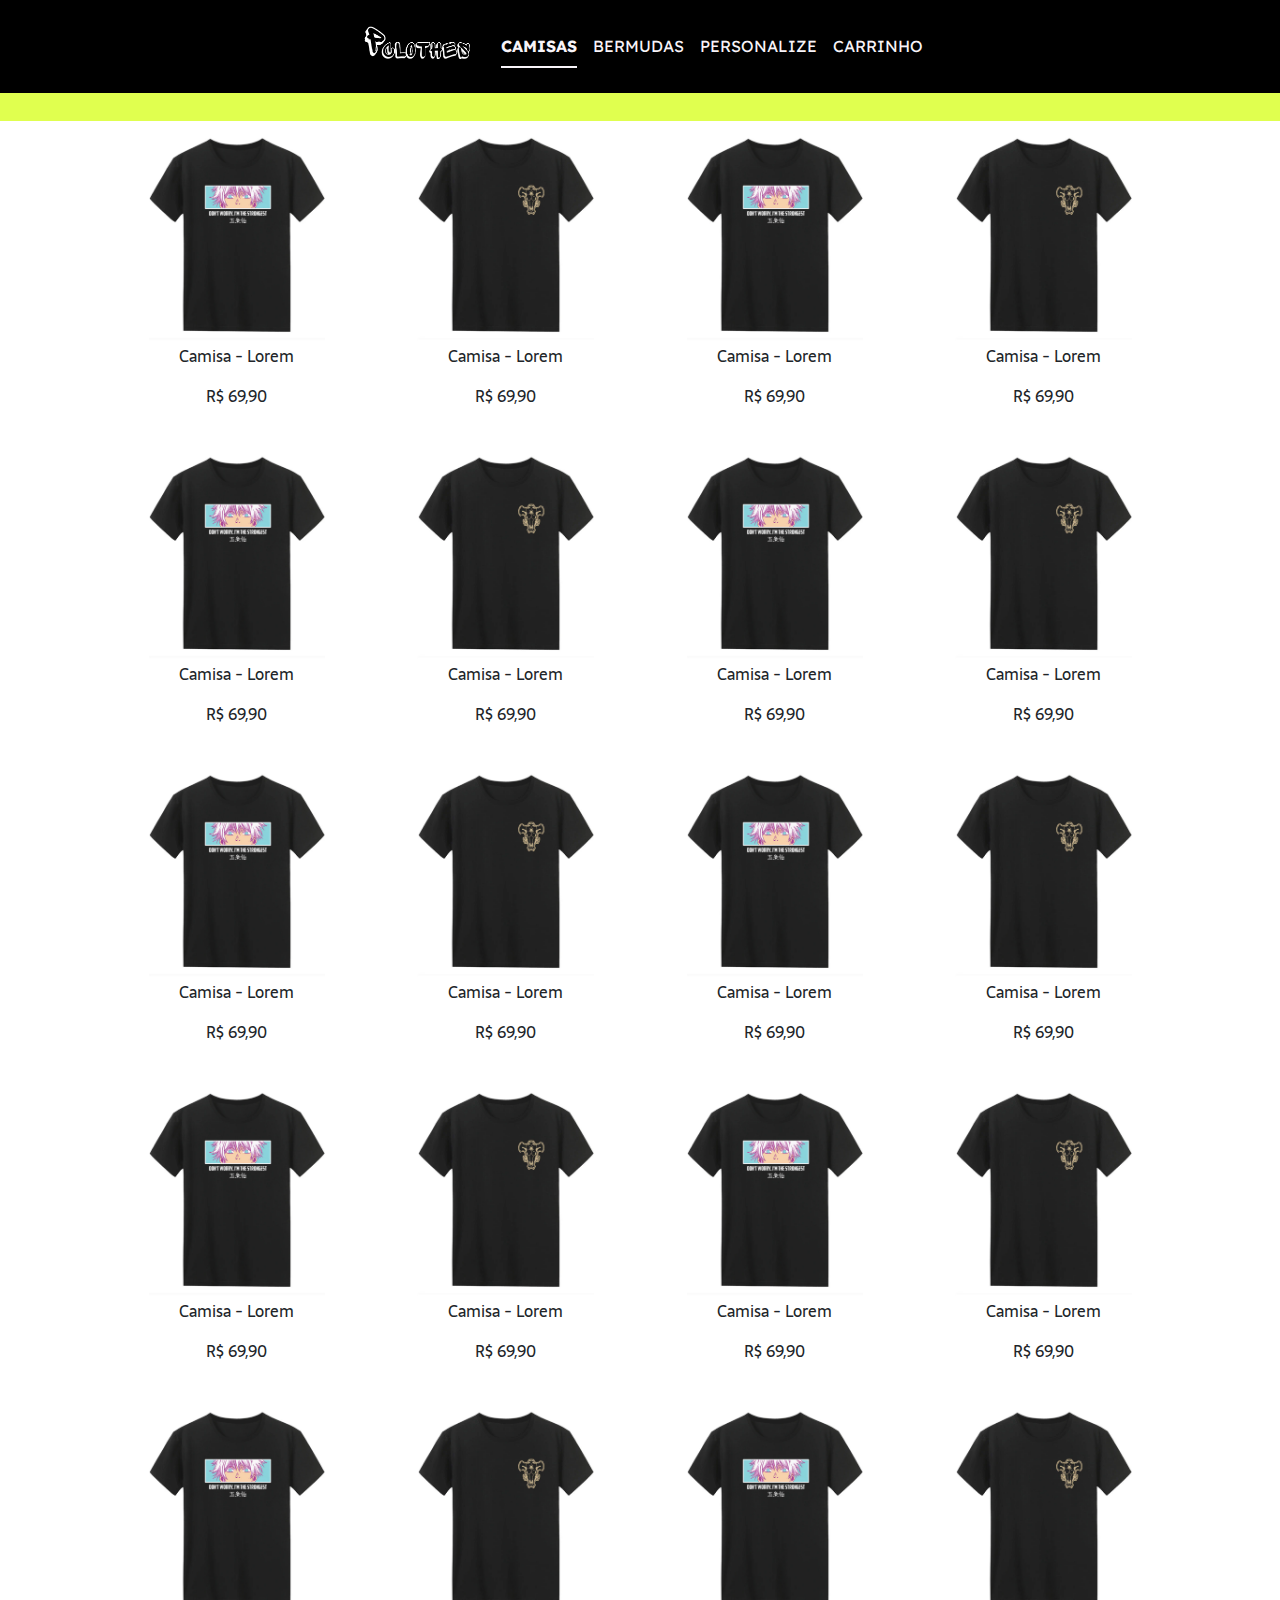
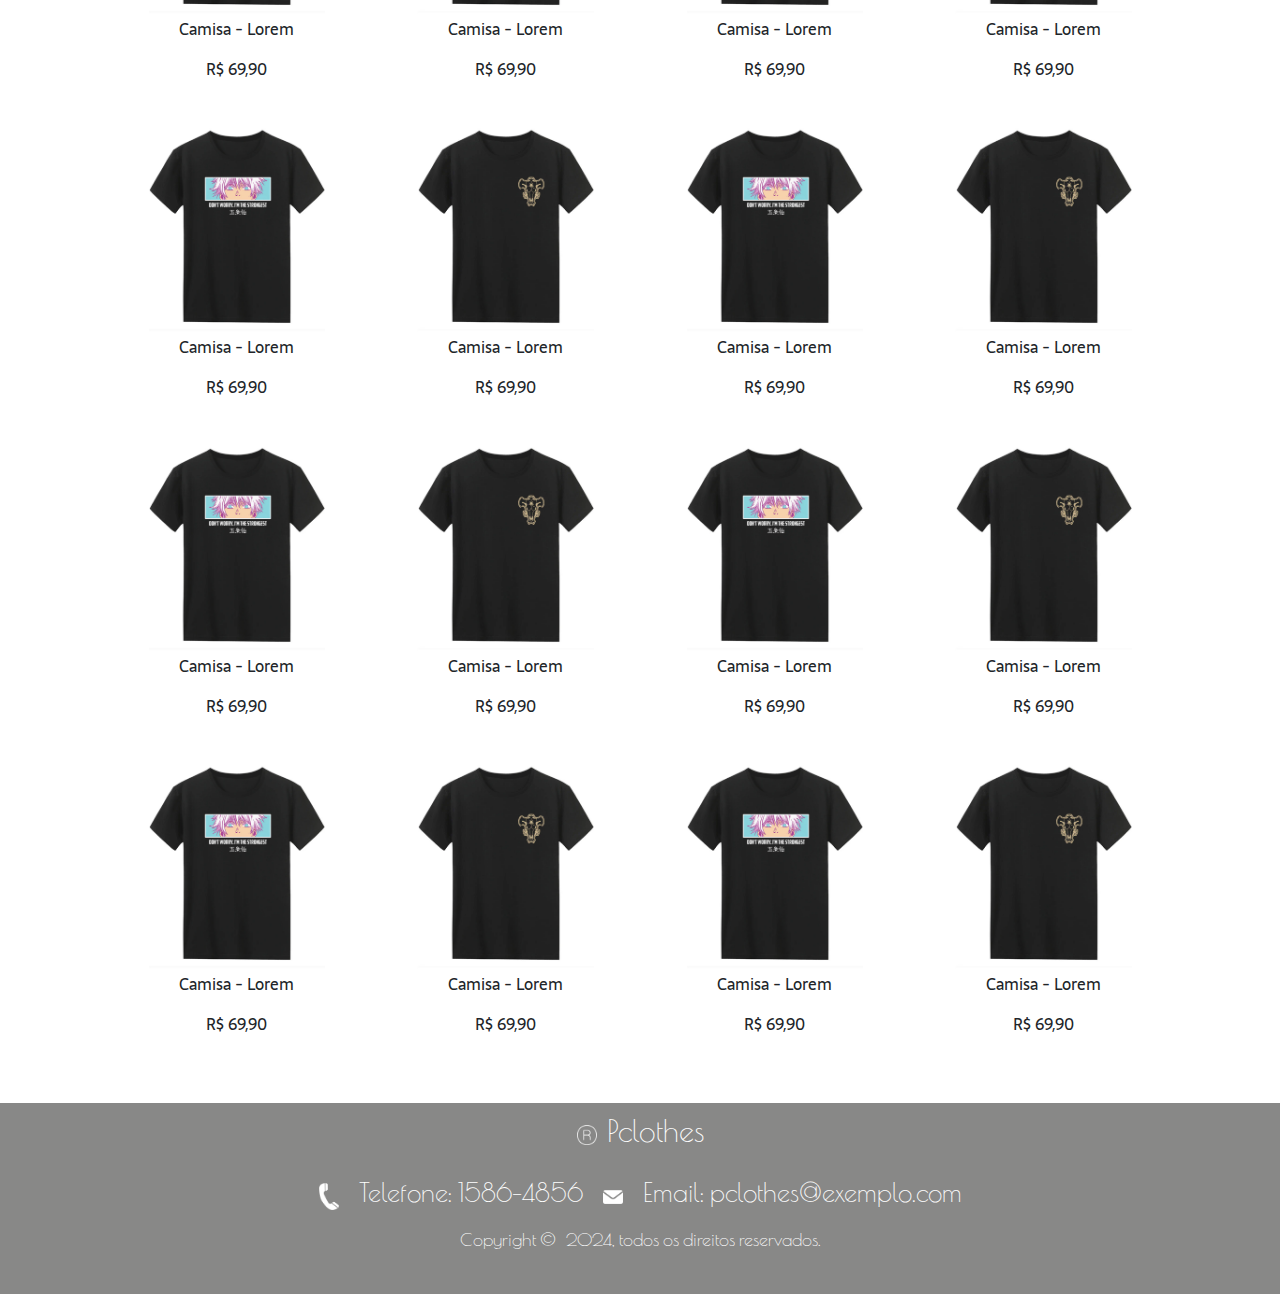
==== camisas.html @ 6195f056 "Página inicial finalizada" ====
<!DOCTYPE html>
<html lang="pt-br">
<head>
    <meta charset="UTF-8">
    <meta name="viewport" content="width=device-width, initial-scale=1.0">
    <title>Camisas</title>
    <link href="https://cdn.jsdelivr.net/npm/bootstrap@5.3.3/dist/css/bootstrap.min.css" rel="stylesheet" integrity="sha384-QWTKZyjpPEjISv5WaRU9OFeRpok6YctnYmDr5pNlyT2bRjXh0JMhjY6hW+ALEwIH" crossorigin="anonymous">
    <link rel="stylesheet" href="camisas.css">
</head>
<body>
    <div class="cabecalho">

        <div class="logocabecalho">
            <a href="index.html"><img src="imgs/logobranca.png" alt="logo pclothes"></a> 
        </div>
        <ul class="nav nav-underline">
            <li class="nav-item">
                <a class="nav-link active" aria-current="page" href="camisas.html">camisas</a>
            </li>
            <li class="nav-item">
                <a class="nav-link" href="bermudas.html">bermudas</a>
            </li>
            <li class="nav-item">
                <a class="nav-link" href="personalize.html">personalize</a>
            </li>
            <li class="nav-item">
                <a class="nav-link" href="carrinho">carrinho</a>
            </li>
        </ul>
    </div>
    
    <div class="texto-animado">
        <p>black friday!    black friday!    black friday!    black friday!    black friday!    black friday!    black friday!    black friday!    black friday!    black friday!    black friday!    black friday!    black friday!    black friday!    black friday!    black friday!    black friday!    black friday!    black friday!    black friday!    black friday!    black friday!    black friday!    black friday!    black friday!    black friday!    black friday!    black friday!    black friday!    black friday!    black friday!    black friday!    black friday!    black friday!    black friday!    black friday!    black friday!    black friday!    black friday!    black friday!    black friday!    black friday!    black friday!    black friday!    black friday!    black friday!    black friday!    black friday!    black friday!    black friday!    black friday!    black friday!    black friday!    black friday!    black friday!    black friday!    black friday!    black friday!    black friday!    black friday!    black friday!    black friday!    black friday!    black friday!    black friday!    black friday!    black friday!    black friday!    black friday!    black friday!    black friday!    black friday!    black friday!    black friday!    black friday!    black friday!    black friday!    black friday!    black friday!    black friday!    black friday!    black friday!    black friday!    black friday!    black friday!    black friday!    black friday!    black friday!    black friday!    black friday!    black friday!    black friday!    black friday!    black friday!    black friday!    black friday!    black friday!    black friday!    black friday!    black friday!    black friday!    black friday!    black friday!    black friday!    black friday!    black friday!    black friday!    black friday!    black friday!    black friday!    black friday!    black friday!    black friday!    black friday!    black friday!    black friday!    black friday!    black friday!    black friday!    black friday!    black friday!    black friday!    black friday!    black friday!    black friday!    black friday!    black friday!    black friday!    black friday!    black friday!    black friday!    black friday!    </p>
    </div>

    <div class="produtos">

        <div class="teste">
            <div class="camisa">
                <a href="saibamais.html"><img src="imgs/blusa1.webp" alt="testeblusa"></a>
            </div>
            <div class="descricao">
                <p>Camisa - Lorem</p>
                <p>R$ 69,90</p>
            </div>
        </div>

        <div class="teste">
            <div class="camisa">
                <img src="imgs/blusa2.webp" alt="testeblusa">
            </div>
            <div class="descricao">
                <p>Camisa - Lorem</p>
                <p>R$ 69,90</p>
            </div>
        </div>

        <div class="teste">
            <div class="camisa">
                <img src="imgs/blusa1.webp" alt="testeblusa">
            </div>
            <div class="descricao">
                <p>Camisa - Lorem</p>
                <p>R$ 69,90</p>
            </div>
        </div>

        <div class="teste">
            <div class="camisa">
                <img src="imgs/blusa2.webp" alt="testeblusa">
            </div>
            <div class="descricao">
                <p>Camisa - Lorem</p>
                <p>R$ 69,90</p>
            </div>
        </div>

        <div class="teste">
            <div class="camisa">
                <img src="imgs/blusa1.webp" alt="testeblusa">
            </div>
            <div class="descricao">
                <p>Camisa - Lorem</p>
                <p>R$ 69,90</p>
            </div>
        </div>

        <div class="teste">
            <div class="camisa">
                <img src="imgs/blusa2.webp" alt="testeblusa">
            </div>
            <div class="descricao">
                <p>Camisa - Lorem</p>
                <p>R$ 69,90</p>
            </div>
        </div>

        <div class="teste">
            <div class="camisa">
                <img src="imgs/blusa1.webp" alt="testeblusa">
            </div>
            <div class="descricao">
                <p>Camisa - Lorem</p>
                <p>R$ 69,90</p>
            </div>
        </div>

        <div class="teste">
            <div class="camisa">
                <img src="imgs/blusa2.webp" alt="testeblusa">
            </div>
            <div class="descricao">
                <p>Camisa - Lorem</p>
                <p>R$ 69,90</p>
            </div>
        </div>

        <div class="teste">
            <div class="camisa">
                <img src="imgs/blusa1.webp" alt="testeblusa">
            </div>
            <div class="descricao">
                <p>Camisa - Lorem</p>
                <p>R$ 69,90</p>
            </div>
        </div>

        <div class="teste">
            <div class="camisa">
                <img src="imgs/blusa2.webp" alt="testeblusa">
            </div>
            <div class="descricao">
                <p>Camisa - Lorem</p>
                <p>R$ 69,90</p>
            </div>
        </div>

        <div class="teste">
            <div class="camisa">
                <img src="imgs/blusa1.webp" alt="testeblusa">
            </div>
            <div class="descricao">
                <p>Camisa - Lorem</p>
                <p>R$ 69,90</p>
            </div>
        </div>

        <div class="teste">
            <div class="camisa">
                <img src="imgs/blusa2.webp" alt="testeblusa">
            </div>
            <div class="descricao">
                <p>Camisa - Lorem</p>
                <p>R$ 69,90</p>
            </div>
        </div>

        <div class="teste">
            <div class="camisa">
                <img src="imgs/blusa1.webp" alt="testeblusa">
            </div>
            <div class="descricao">
                <p>Camisa - Lorem</p>
                <p>R$ 69,90</p>
            </div>
        </div>

        <div class="teste">
            <div class="camisa">
                <img src="imgs/blusa2.webp" alt="testeblusa">
            </div>
            <div class="descricao">
                <p>Camisa - Lorem</p>
                <p>R$ 69,90</p>
            </div>
        </div>

        <div class="teste">
            <div class="camisa">
                <img src="imgs/blusa1.webp" alt="testeblusa">
            </div>
            <div class="descricao">
                <p>Camisa - Lorem</p>
                <p>R$ 69,90</p>
            </div>
        </div>

        <div class="teste">
            <div class="camisa">
                <img src="imgs/blusa2.webp" alt="testeblusa">
            </div>
            <div class="descricao">
                <p>Camisa - Lorem</p>
                <p>R$ 69,90</p>
            </div>
        </div>

        <div class="teste">
            <div class="camisa">
                <img src="imgs/blusa1.webp" alt="testeblusa">
            </div>
            <div class="descricao">
                <p>Camisa - Lorem</p>
                <p>R$ 69,90</p>
            </div>
        </div>

        <div class="teste">
            <div class="camisa">
                <img src="imgs/blusa2.webp" alt="testeblusa">
            </div>
            <div class="descricao">
                <p>Camisa - Lorem</p>
                <p>R$ 69,90</p>
            </div>
        </div>

        <div class="teste">
            <div class="camisa">
                <img src="imgs/blusa1.webp" alt="testeblusa">
            </div>
            <div class="descricao">
                <p>Camisa - Lorem</p>
                <p>R$ 69,90</p>
            </div>
        </div>

        <div class="teste">
            <div class="camisa">
                <img src="imgs/blusa2.webp" alt="testeblusa">
            </div>
            <div class="descricao">
                <p>Camisa - Lorem</p>
                <p>R$ 69,90</p>
            </div>
        </div>

        <div class="teste">
            <div class="camisa">
                <img src="imgs/blusa1.webp" alt="testeblusa">
            </div>
            <div class="descricao">
                <p>Camisa - Lorem</p>
                <p>R$ 69,90</p>
            </div>
        </div>

        <div class="teste">
            <div class="camisa">
                <img src="imgs/blusa2.webp" alt="testeblusa">
            </div>
            <div class="descricao">
                <p>Camisa - Lorem</p>
                <p>R$ 69,90</p>
            </div>
        </div>

        <div class="teste">
            <div class="camisa">
                <img src="imgs/blusa1.webp" alt="testeblusa">
            </div>
            <div class="descricao">
                <p>Camisa - Lorem</p>
                <p>R$ 69,90</p>
            </div>
        </div>

        <div class="teste">
            <div class="camisa">
                <img src="imgs/blusa2.webp" alt="testeblusa">
            </div>
            <div class="descricao">
                <p>Camisa - Lorem</p>
                <p>R$ 69,90</p>
            </div>
        </div>

        <div class="teste">
            <div class="camisa">
                <img src="imgs/blusa1.webp" alt="testeblusa">
            </div>
            <div class="descricao">
                <p>Camisa - Lorem</p>
                <p>R$ 69,90</p>
            </div>
        </div>

        <div class="teste">
            <div class="camisa">
                <img src="imgs/blusa2.webp" alt="testeblusa">
            </div>
            <div class="descricao">
                <p>Camisa - Lorem</p>
                <p>R$ 69,90</p>
            </div>
        </div>

        <div class="teste">
            <div class="camisa">
                <img src="imgs/blusa1.webp" alt="testeblusa">
            </div>
            <div class="descricao">
                <p>Camisa - Lorem</p>
                <p>R$ 69,90</p>
            </div>
        </div>

        <div class="teste">
            <div class="camisa">
                <img src="imgs/blusa2.webp" alt="testeblusa">
            </div>
            <div class="descricao">
                <p>Camisa - Lorem</p>
                <p>R$ 69,90</p>
            </div>
        </div>

        <div class="teste">
            <div class="camisa">
                <img src="imgs/blusa1.webp" alt="testeblusa">
            </div>
            <div class="descricao">
                <p>Camisa - Lorem</p>
                <p>R$ 69,90</p>
            </div>
        </div>

        <div class="teste">
            <div class="camisa">
                <img src="imgs/blusa2.webp" alt="testeblusa">
            </div>
            <div class="descricao">
                <p>Camisa - Lorem</p>
                <p>R$ 69,90</p>
            </div>
        </div>

        <div class="teste">
            <div class="camisa">
                <img src="imgs/blusa1.webp" alt="testeblusa">
            </div>
            <div class="descricao">
                <p>Camisa - Lorem</p>
                <p>R$ 69,90</p>
            </div>
        </div>

        <div class="teste">
            <div class="camisa">
                <img src="imgs/blusa2.webp" alt="testeblusa">
            </div>
            <div class="descricao">
                <p>Camisa - Lorem</p>
                <p>R$ 69,90</p>
            </div>
        </div>

    </div>

    <footer>
        <div class="footer">
            <div class="nome">
                <img src="imgs/registrado.png" alt="icone registrado">
                <h1>Pclothes</h1>
            </div>
            
            <div class="informacoes">
                <img src="imgs/iconetelefone.png" alt="icone telefone">
                <h2>Telefone: 1586-4856</h2>
                <img src="imgs/iconeemail.png" alt="icone email">
                <h2>Email: pclothes@exemplo.com</h2>
            </div>

            <div class="copyright">
                <h3>Copyright  ©</h3>
                <h3>2024, todos os direitos reservados.</h3>
            </div>
            
        </div>
    </footer>
</body>
</html>
---- camisas.css ----
@import url('https://fonts.googleapis.com/css2?family=Lexend:wght@100..900&display=swap');
@import url('https://fonts.googleapis.com/css2?family=Sarala:wght@400;700&display=swap');
@import url('https://fonts.googleapis.com/css2?family=Bebas+Neue&display=swap');
@import url('https://fonts.googleapis.com/css2?family=Poiret+One&display=swap');

/* CABEÇALHO */
.cabecalho {
    display: flex;
    justify-content: center;
    font-family: "Lexend", sans-serif;
    padding: 2%;
    background-color: black;
    position: sticky;
    top: 0;
}
.logocabecalho img {
    width: 120px;
}
.logocabecalho {
    margin-right: 2%;
}
.nav-link {
    color: #F8F4F9;
    text-transform: uppercase;
}
.nav-link:hover {
    color: #c5c5c5;
}
.nav-underline {
    color: #c5c5c5;
}
.nav-underline .nav-link.active {
    color: #F8F4F9;
}
/* FIM CABEÇALHO */

/* TEXTO ANIMADO */
.texto-animado {
    overflow: hidden;
    white-space: nowrap;
    background-color: #E0FF4F;
    height: 28px;
}
.texto-animado p {
    display: inline-block;
    padding-left: 100%;
    animation: loopTexto 120s linear infinite;
    font-size: 20px;
    font-family: "Bebas Neue", sans-serif;
    color: black;
}
@keyframes loopTexto {
    0% {
        transform: translateX(0%);
    }
    100% {
        transform: translateX(-100%);
    }
}
/* FIM TEXTO ANIMADO */

/* CAMISAS */
.produtos {
    display: flex;
    justify-content: center;
    align-items: center;
    width: 84%;
    margin-left: auto;
    margin-right: auto;
    gap: 16px;
    flex-wrap: wrap;
}
.descricao {
    font-family: "Sarala", sans-serif;
}
.camisa img {
    width: 70%;
    transition: all 0.5s ease-in-out;
}
.teste {
    flex-basis: calc(25% - 16px);
    text-align: center;
}
.camisa img:hover {
    opacity: 60%;
    transform: scale(1.0);
    box-shadow: 0 0 10px rgba(0, 0, 0, 0.5);
}
/* FIM CAMISAS */

/* FOOTER */
footer {
    background-color: #888887;
}
.footer {
align-items: center;
margin-top: 4%;
padding: 10px;
text-align: center;
font-family: "Poiret One", sans-serif;
color: white;
}
.footer h1 {
font-size: 30px;
}
.footer h2 {
font-size: 26px;
}
.footer h3 {
font-size: 18px;
}
.nome {
display: flex;
align-items: center;
justify-content: center;
gap: 10px;
}
.nome img {
width: 20px;
}
.informacoes {
margin-top: 20px;
display: flex;
align-items: center;
justify-content: center;
gap: 20px;
}
.informacoes img {
width: 20px;
}
.copyright {
margin-top: 1%;
display: flex;
align-items: center;
justify-content: center;
margin-bottom: 2%;
gap: 10px;
}
/* FIM FOOTER */
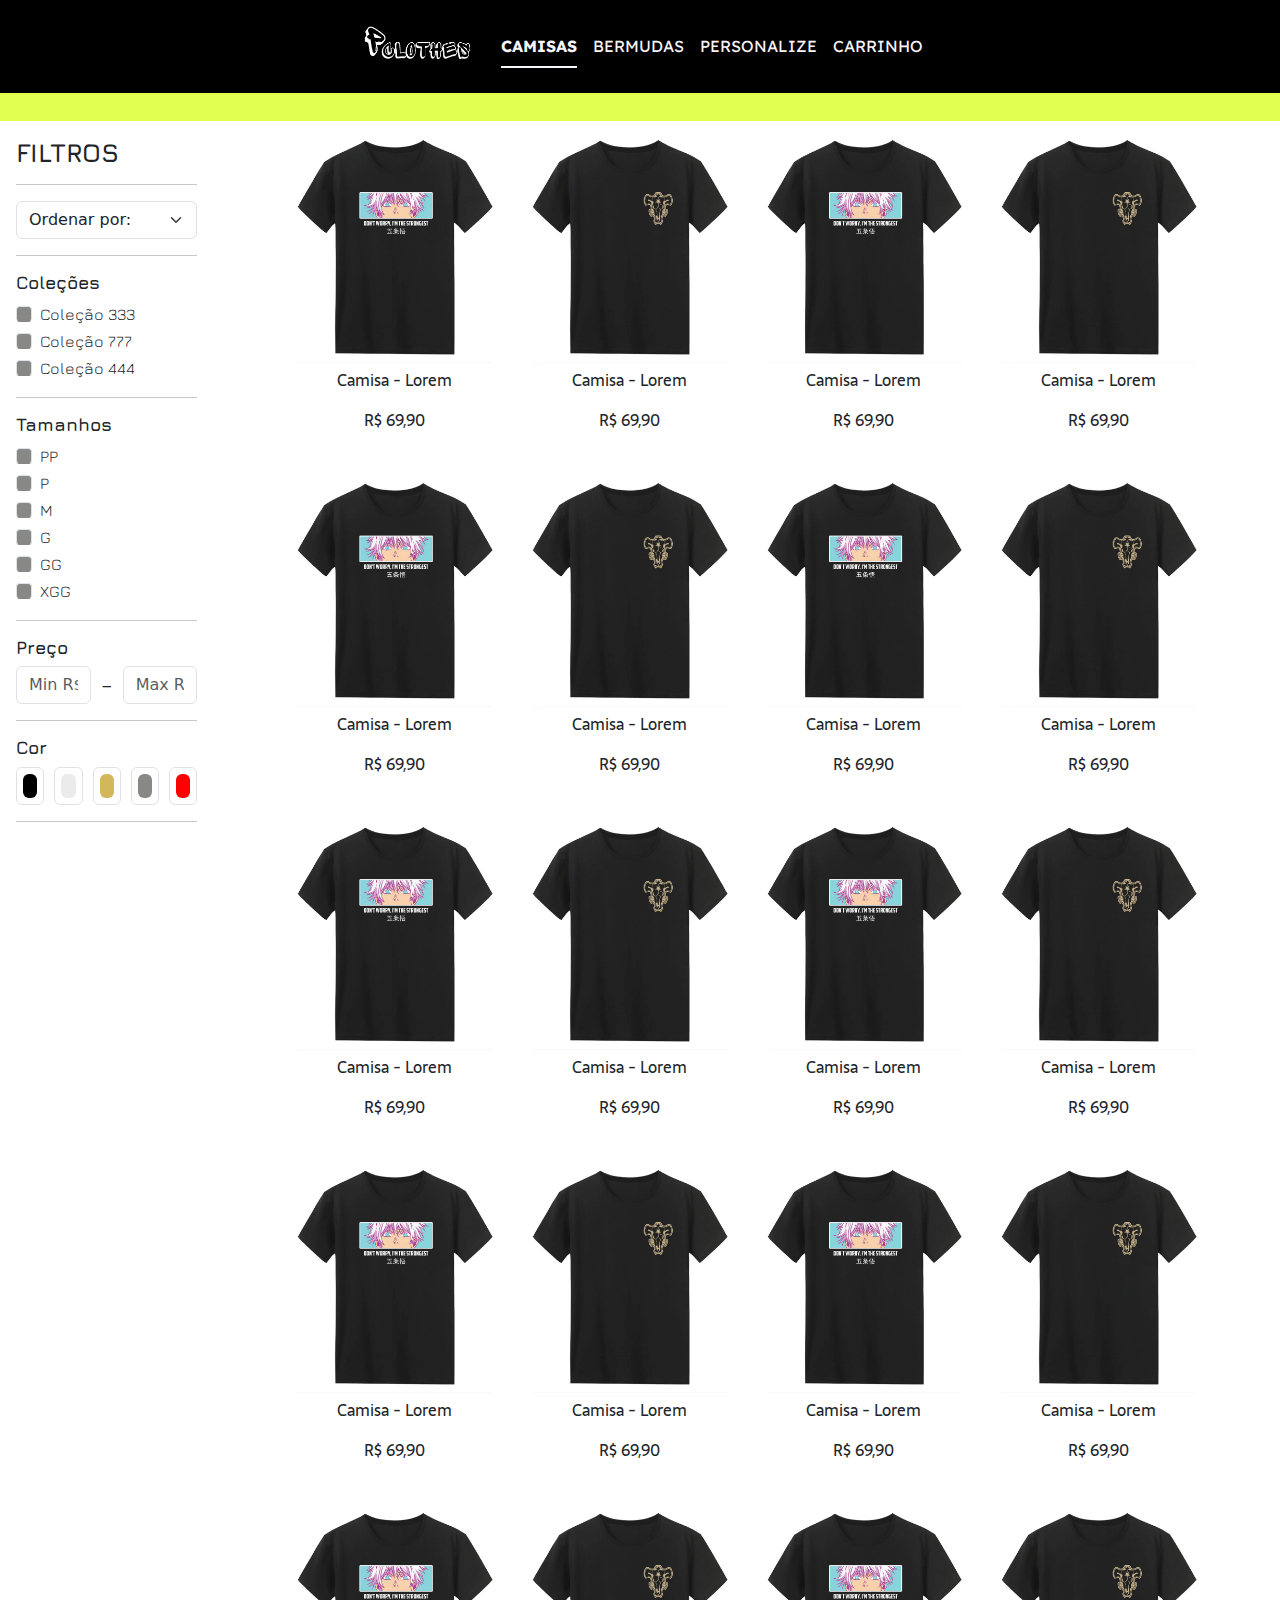
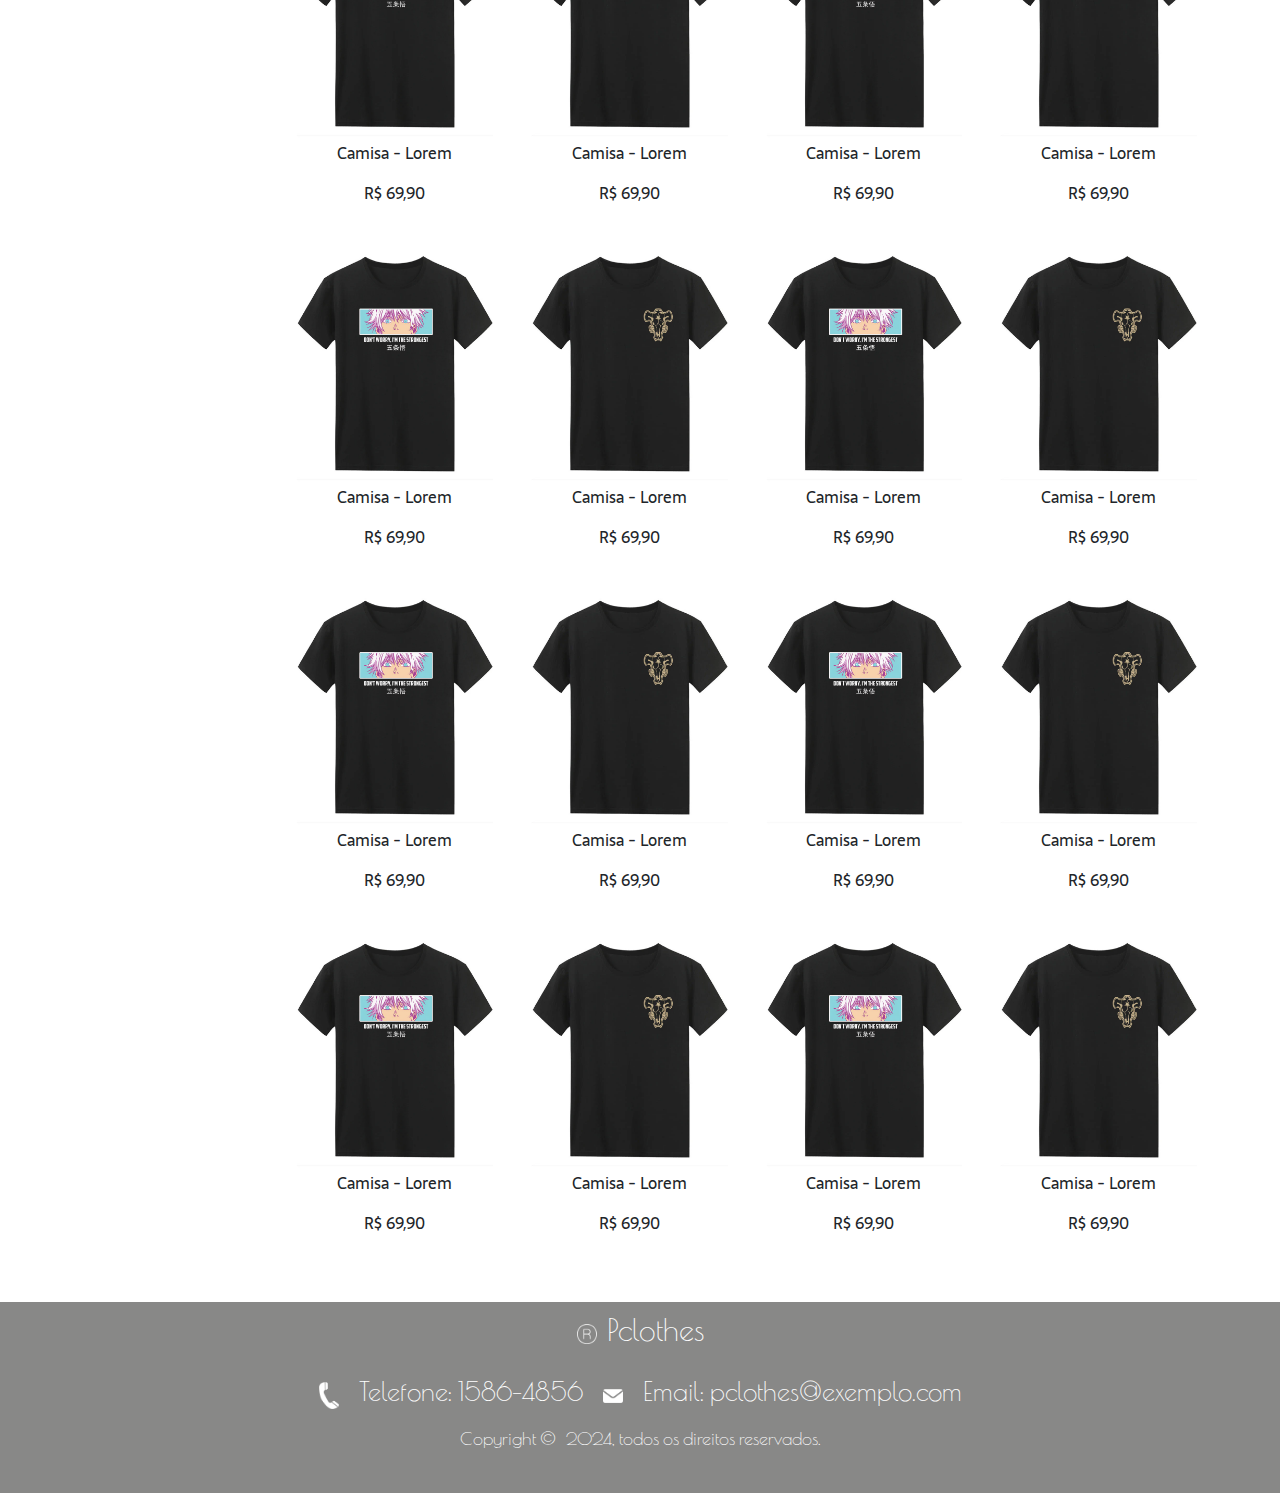
==== commit 420de569: "filtros feitos" ====
--- a/camisas.html
+++ b/camisas.html
@@ -33,7 +33,429 @@
         <p>black friday!    black friday!    black friday!    black friday!    black friday!    black friday!    black friday!    black friday!    black friday!    black friday!    black friday!    black friday!    black friday!    black friday!    black friday!    black friday!    black friday!    black friday!    black friday!    black friday!    black friday!    black friday!    black friday!    black friday!    black friday!    black friday!    black friday!    black friday!    black friday!    black friday!    black friday!    black friday!    black friday!    black friday!    black friday!    black friday!    black friday!    black friday!    black friday!    black friday!    black friday!    black friday!    black friday!    black friday!    black friday!    black friday!    black friday!    black friday!    black friday!    black friday!    black friday!    black friday!    black friday!    black friday!    black friday!    black friday!    black friday!    black friday!    black friday!    black friday!    black friday!    black friday!    black friday!    black friday!    black friday!    black friday!    black friday!    black friday!    black friday!    black friday!    black friday!    black friday!    black friday!    black friday!    black friday!    black friday!    black friday!    black friday!    black friday!    black friday!    black friday!    black friday!    black friday!    black friday!    black friday!    black friday!    black friday!    black friday!    black friday!    black friday!    black friday!    black friday!    black friday!    black friday!    black friday!    black friday!    black friday!    black friday!    black friday!    black friday!    black friday!    black friday!    black friday!    black friday!    black friday!    black friday!    black friday!    black friday!    black friday!    black friday!    black friday!    black friday!    black friday!    black friday!    black friday!    black friday!    black friday!    black friday!    black friday!    black friday!    black friday!    black friday!    black friday!    black friday!    black friday!    black friday!    black friday!    black friday!    black friday!    black friday!    black friday!    black friday!    </p>
     </div>
 
-    <div class="produtos">
+
+    <div class="container-fluid">
+        <div class="row">
+
+            <div class="col-2">
+                <h1>Filtros</h1>
+                <hr>
+                <select class="form-select" aria-label="Default select example">
+                    <option selected>Ordenar por:</option>
+                    <option value="1">Menor Preço</option>
+                    <option value="2">Maior Preço</option>
+                    <option value="3">A - Z</option>
+                    <option value="4">Z - A</option>
+                </select>
+                <hr>
+                <h2>Coleções</h2>
+                <div class="form-check">
+                    <input class="form-check-input" type="checkbox" value="" id="flexCheckDefault">
+                    <label class="form-check-label" for="flexCheckDefault">
+                        Coleção 333
+                    </label>
+                </div>
+                <div class="form-check">
+                    <input class="form-check-input" type="checkbox" value="" id="flexCheckDefault">
+                    <label class="form-check-label" for="flexCheckDefault">
+                        Coleção 777
+                    </label>
+                </div>
+                <div class="form-check">
+                    <input class="form-check-input" type="checkbox" value="" id="flexCheckDefault">
+                    <label class="form-check-label" for="flexCheckDefault">
+                        Coleção 444
+                    </label>
+                </div>
+                <hr>
+                <h2>Tamanhos</h2>
+                <div class="form-check">
+                    <input class="form-check-input" type="checkbox" value="" id="flexCheckDefault">
+                    <label class="form-check-label" for="flexCheckDefault">
+                        PP
+                    </label>
+                </div><div class="form-check">
+                    <input class="form-check-input" type="checkbox" value="" id="flexCheckDefault">
+                    <label class="form-check-label" for="flexCheckDefault">
+                        P
+                    </label>
+                </div><div class="form-check">
+                    <input class="form-check-input" type="checkbox" value="" id="flexCheckDefault">
+                    <label class="form-check-label" for="flexCheckDefault">
+                        M
+                    </label>
+                </div><div class="form-check">
+                    <input class="form-check-input" type="checkbox" value="" id="flexCheckDefault">
+                    <label class="form-check-label" for="flexCheckDefault">
+                        G
+                    </label>
+                </div><div class="form-check">
+                    <input class="form-check-input" type="checkbox" value="" id="flexCheckDefault">
+                    <label class="form-check-label" for="flexCheckDefault">
+                        GG
+                    </label>
+                </div><div class="form-check">
+                    <input class="form-check-input" type="checkbox" value="" id="flexCheckDefault">
+                    <label class="form-check-label" for="flexCheckDefault">
+                        XGG
+                    </label>
+                </div>
+                <hr>
+                <h2>Preço</h2>
+                <div class="row">
+                    <div class="col">
+                        <input type="text" class="form-control" placeholder="Min R$" aria-label="Min - R$">
+                    </div>
+                    _
+                    <div class="col">
+                        <input type="text" class="form-control" placeholder="Max R$" aria-label="Max - R$">
+                    </div>
+                </div>
+                <hr>
+                <h2>Cor</h2>
+                <div class="cores">
+                    <input type="color" class="form-control form-control-color" id="exampleColorInput" value="#000" title="Preto">
+
+                    <input type="color" class="form-control form-control-color" id="exampleColorInput" value="#ebebeb" title="Branco">
+
+                    <input type="color" class="form-control form-control-color" id="exampleColorInput" value="#d3b75b" title="Bege">
+
+                    <input type="color" class="form-control form-control-color" id="exampleColorInput" value="#888887" title="Cinza">
+
+                    <input type="color" class="form-control form-control-color" id="exampleColorInput" value="#ff0000" title="Vermelho">
+                </div>
+                <hr>
+            </div>
+
+            <div class="col-10">
+                <div class="produtos">
+
+                    <div class="teste">
+                        <div class="camisa">
+                            <a href="saibamais.html"><img src="imgs/blusa1.webp" alt="testeblusa"></a>
+                        </div>
+                        <div class="descricao">
+                            <p>Camisa - Lorem</p>
+                            <p>R$ 69,90</p>
+                        </div>
+                    </div>
+            
+                    <div class="teste">
+                        <div class="camisa">
+                            <img src="imgs/blusa2.webp" alt="testeblusa">
+                        </div>
+                        <div class="descricao">
+                            <p>Camisa - Lorem</p>
+                            <p>R$ 69,90</p>
+                        </div>
+                    </div>
+            
+                    <div class="teste">
+                        <div class="camisa">
+                            <img src="imgs/blusa1.webp" alt="testeblusa">
+                        </div>
+                        <div class="descricao">
+                            <p>Camisa - Lorem</p>
+                            <p>R$ 69,90</p>
+                        </div>
+                    </div>
+            
+                    <div class="teste">
+                        <div class="camisa">
+                            <img src="imgs/blusa2.webp" alt="testeblusa">
+                        </div>
+                        <div class="descricao">
+                            <p>Camisa - Lorem</p>
+                            <p>R$ 69,90</p>
+                        </div>
+                    </div>
+            
+                    <div class="teste">
+                        <div class="camisa">
+                            <img src="imgs/blusa1.webp" alt="testeblusa">
+                        </div>
+                        <div class="descricao">
+                            <p>Camisa - Lorem</p>
+                            <p>R$ 69,90</p>
+                        </div>
+                    </div>
+            
+                    <div class="teste">
+                        <div class="camisa">
+                            <img src="imgs/blusa2.webp" alt="testeblusa">
+                        </div>
+                        <div class="descricao">
+                            <p>Camisa - Lorem</p>
+                            <p>R$ 69,90</p>
+                        </div>
+                    </div>
+            
+                    <div class="teste">
+                        <div class="camisa">
+                            <img src="imgs/blusa1.webp" alt="testeblusa">
+                        </div>
+                        <div class="descricao">
+                            <p>Camisa - Lorem</p>
+                            <p>R$ 69,90</p>
+                        </div>
+                    </div>
+            
+                    <div class="teste">
+                        <div class="camisa">
+                            <img src="imgs/blusa2.webp" alt="testeblusa">
+                        </div>
+                        <div class="descricao">
+                            <p>Camisa - Lorem</p>
+                            <p>R$ 69,90</p>
+                        </div>
+                    </div>
+            
+                    <div class="teste">
+                        <div class="camisa">
+                            <img src="imgs/blusa1.webp" alt="testeblusa">
+                        </div>
+                        <div class="descricao">
+                            <p>Camisa - Lorem</p>
+                            <p>R$ 69,90</p>
+                        </div>
+                    </div>
+            
+                    <div class="teste">
+                        <div class="camisa">
+                            <img src="imgs/blusa2.webp" alt="testeblusa">
+                        </div>
+                        <div class="descricao">
+                            <p>Camisa - Lorem</p>
+                            <p>R$ 69,90</p>
+                        </div>
+                    </div>
+            
+                    <div class="teste">
+                        <div class="camisa">
+                            <img src="imgs/blusa1.webp" alt="testeblusa">
+                        </div>
+                        <div class="descricao">
+                            <p>Camisa - Lorem</p>
+                            <p>R$ 69,90</p>
+                        </div>
+                    </div>
+            
+                    <div class="teste">
+                        <div class="camisa">
+                            <img src="imgs/blusa2.webp" alt="testeblusa">
+                        </div>
+                        <div class="descricao">
+                            <p>Camisa - Lorem</p>
+                            <p>R$ 69,90</p>
+                        </div>
+                    </div>
+            
+                    <div class="teste">
+                        <div class="camisa">
+                            <img src="imgs/blusa1.webp" alt="testeblusa">
+                        </div>
+                        <div class="descricao">
+                            <p>Camisa - Lorem</p>
+                            <p>R$ 69,90</p>
+                        </div>
+                    </div>
+            
+                    <div class="teste">
+                        <div class="camisa">
+                            <img src="imgs/blusa2.webp" alt="testeblusa">
+                        </div>
+                        <div class="descricao">
+                            <p>Camisa - Lorem</p>
+                            <p>R$ 69,90</p>
+                        </div>
+                    </div>
+            
+                    <div class="teste">
+                        <div class="camisa">
+                            <img src="imgs/blusa1.webp" alt="testeblusa">
+                        </div>
+                        <div class="descricao">
+                            <p>Camisa - Lorem</p>
+                            <p>R$ 69,90</p>
+                        </div>
+                    </div>
+            
+                    <div class="teste">
+                        <div class="camisa">
+                            <img src="imgs/blusa2.webp" alt="testeblusa">
+                        </div>
+                        <div class="descricao">
+                            <p>Camisa - Lorem</p>
+                            <p>R$ 69,90</p>
+                        </div>
+                    </div>
+            
+                    <div class="teste">
+                        <div class="camisa">
+                            <img src="imgs/blusa1.webp" alt="testeblusa">
+                        </div>
+                        <div class="descricao">
+                            <p>Camisa - Lorem</p>
+                            <p>R$ 69,90</p>
+                        </div>
+                    </div>
+            
+                    <div class="teste">
+                        <div class="camisa">
+                            <img src="imgs/blusa2.webp" alt="testeblusa">
+                        </div>
+                        <div class="descricao">
+                            <p>Camisa - Lorem</p>
+                            <p>R$ 69,90</p>
+                        </div>
+                    </div>
+            
+                    <div class="teste">
+                        <div class="camisa">
+                            <img src="imgs/blusa1.webp" alt="testeblusa">
+                        </div>
+                        <div class="descricao">
+                            <p>Camisa - Lorem</p>
+                            <p>R$ 69,90</p>
+                        </div>
+                    </div>
+            
+                    <div class="teste">
+                        <div class="camisa">
+                            <img src="imgs/blusa2.webp" alt="testeblusa">
+                        </div>
+                        <div class="descricao">
+                            <p>Camisa - Lorem</p>
+                            <p>R$ 69,90</p>
+                        </div>
+                    </div>
+            
+                    <div class="teste">
+                        <div class="camisa">
+                            <img src="imgs/blusa1.webp" alt="testeblusa">
+                        </div>
+                        <div class="descricao">
+                            <p>Camisa - Lorem</p>
+                            <p>R$ 69,90</p>
+                        </div>
+                    </div>
+            
+                    <div class="teste">
+                        <div class="camisa">
+                            <img src="imgs/blusa2.webp" alt="testeblusa">
+                        </div>
+                        <div class="descricao">
+                            <p>Camisa - Lorem</p>
+                            <p>R$ 69,90</p>
+                        </div>
+                    </div>
+            
+                    <div class="teste">
+                        <div class="camisa">
+                            <img src="imgs/blusa1.webp" alt="testeblusa">
+                        </div>
+                        <div class="descricao">
+                            <p>Camisa - Lorem</p>
+                            <p>R$ 69,90</p>
+                        </div>
+                    </div>
+            
+                    <div class="teste">
+                        <div class="camisa">
+                            <img src="imgs/blusa2.webp" alt="testeblusa">
+                        </div>
+                        <div class="descricao">
+                            <p>Camisa - Lorem</p>
+                            <p>R$ 69,90</p>
+                        </div>
+                    </div>
+            
+                    <div class="teste">
+                        <div class="camisa">
+                            <img src="imgs/blusa1.webp" alt="testeblusa">
+                        </div>
+                        <div class="descricao">
+                            <p>Camisa - Lorem</p>
+                            <p>R$ 69,90</p>
+                        </div>
+                    </div>
+            
+                    <div class="teste">
+                        <div class="camisa">
+                            <img src="imgs/blusa2.webp" alt="testeblusa">
+                        </div>
+                        <div class="descricao">
+                            <p>Camisa - Lorem</p>
+                            <p>R$ 69,90</p>
+                        </div>
+                    </div>
+            
+                    <div class="teste">
+                        <div class="camisa">
+                            <img src="imgs/blusa1.webp" alt="testeblusa">
+                        </div>
+                        <div class="descricao">
+                            <p>Camisa - Lorem</p>
+                            <p>R$ 69,90</p>
+                        </div>
+                    </div>
+            
+                    <div class="teste">
+                        <div class="camisa">
+                            <img src="imgs/blusa2.webp" alt="testeblusa">
+                        </div>
+                        <div class="descricao">
+                            <p>Camisa - Lorem</p>
+                            <p>R$ 69,90</p>
+                        </div>
+                    </div>
+            
+                    <div class="teste">
+                        <div class="camisa">
+                            <img src="imgs/blusa1.webp" alt="testeblusa">
+                        </div>
+                        <div class="descricao">
+                            <p>Camisa - Lorem</p>
+                            <p>R$ 69,90</p>
+                        </div>
+                    </div>
+            
+                    <div class="teste">
+                        <div class="camisa">
+                            <img src="imgs/blusa2.webp" alt="testeblusa">
+                        </div>
+                        <div class="descricao">
+                            <p>Camisa - Lorem</p>
+                            <p>R$ 69,90</p>
+                        </div>
+                    </div>
+            
+                    <div class="teste">
+                        <div class="camisa">
+                            <img src="imgs/blusa1.webp" alt="testeblusa">
+                        </div>
+                        <div class="descricao">
+                            <p>Camisa - Lorem</p>
+                            <p>R$ 69,90</p>
+                        </div>
+                    </div>
+            
+                    <div class="teste">
+                        <div class="camisa">
+                            <img src="imgs/blusa2.webp" alt="testeblusa">
+                        </div>
+                        <div class="descricao">
+                            <p>Camisa - Lorem</p>
+                            <p>R$ 69,90</p>
+                        </div>
+                    </div>
+            
+                </div>
+            </div>
+        </div>
+    </div>
+
+    <!-- <div class="produtos">
 
         <div class="teste">
             <div class="camisa">
@@ -355,7 +777,7 @@
             </div>
         </div>
 
-    </div>
+    </div> -->
 
     <footer>
         <div class="footer">
@@ -379,4 +801,5 @@
         </div>
     </footer>
 </body>
+<script src="https://cdn.jsdelivr.net/npm/bootstrap@5.3.3/dist/js/bootstrap.bundle.min.js" integrity="sha384-YvpcrYf0tY3lHB60NNkmXc5s9fDVZLESaAA55NDzOxhy9GkcIdslK1eN7N6jIeHz" crossorigin="anonymous"></script>
 </html>--- a/camisas.css
+++ b/camisas.css
@@ -3,6 +3,7 @@
 @import url('https://fonts.googleapis.com/css2?family=Sarala:wght@400;700&display=swap');
 @import url('https://fonts.googleapis.com/css2?family=Bebas+Neue&display=swap');
 @import url('https://fonts.googleapis.com/css2?family=Poiret+One&display=swap');
+@import url('https://fonts.googleapis.com/css2?family=Jura:wght@300..700&display=swap');
 
 /* CABEÇALHO */
 .cabecalho {
@@ -61,11 +62,44 @@
 /* FIM TEXTO ANIMADO */
 
 /* CAMISAS */
+.col-2 {
+    padding: 16px;
+    /* position: fixed;
+    left: 0;
+    z-index: -1; */
+
+}
+.col-2 h1 {
+    font-family: "Jura", sans-serif;
+    text-transform: uppercase;
+    font-weight: bold;
+    font-size: 26px;
+}
+.col-2 h2 {
+    font-family: "Jura", sans-serif;
+    font-size: 18px;
+    font-weight: bold;
+}
+.form-check-label {
+    font-family: "Jura", sans-serif;
+}
+#flexCheckDefault.form-check-input {
+    border-bottom-color: #888887;
+    background-color: #888887;
+}
+.cores {
+    display: flex;
+    gap: 10px;
+}
+.col-10 {
+    /* margin-left: 300px; */
+}
+
 .produtos {
     display: flex;
     justify-content: center;
     align-items: center;
-    width: 84%;
+    width: 90%;
     margin-left: auto;
     margin-right: auto;
     gap: 16px;
@@ -75,7 +109,7 @@
     font-family: "Sarala", sans-serif;
 }
 .camisa img {
-    width: 70%;
+    width: 90%;
     transition: all 0.5s ease-in-out;
 }
 .teste {
